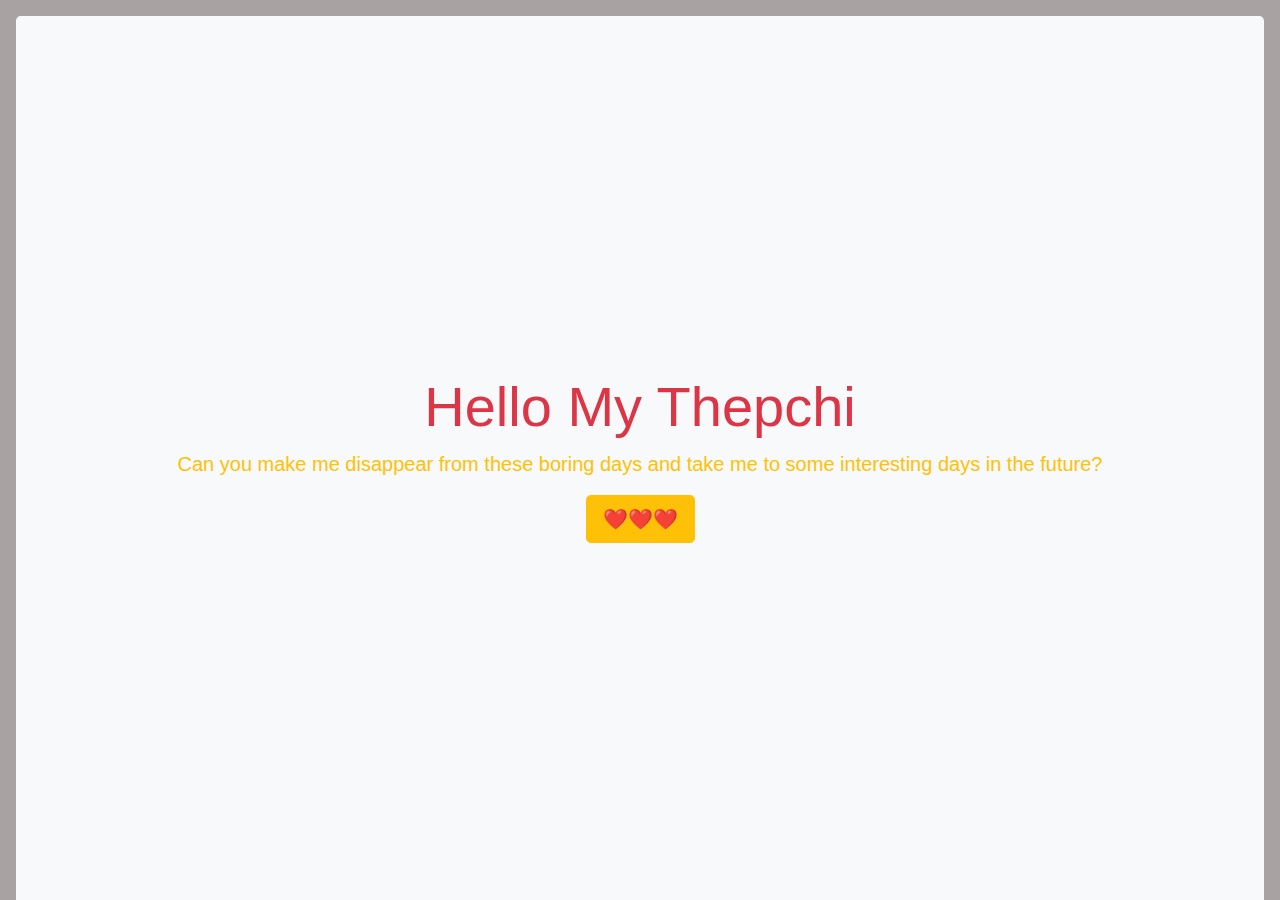
==== index.html @ c1748293 "Update index.html" ====
<!DOCTYPE html>
<html lang="en">
  <head>
    <meta charset="UTF-8" />
    <meta name="viewport" content="width=device-width, initial-scale=1.0" />
    <title>Document</title>
    <link
      rel="stylesheet"
      href="https://stackpath.bootstrapcdn.com/bootstrap/4.5.2/css/bootstrap.min.css"
      integrity="sha384-JcKb8q3iqJ61gNV9KGb8thSsNjpSL0n8PARn9HuZOnIxN0hoP+VmmDGMN5t9UJ0Z"
      crossorigin="anonymous"
    />
    <link
      rel="stylesheet"
      href="https://cdnjs.cloudflare.com/ajax/libs/font-awesome/5.14.0/css/all.min.css"
      integrity="sha512-1PKOgIY59xJ8Co8+NE6FZ+LOAZKjy+KY8iq0G4B3CyeY6wYHN3yt9PW0XpSriVlkMXe40PTKnXrLnZ9+fkDaog=="
      crossorigin="anonymous"
    />
    <link rel="stylesheet" href="./style.css" />
    <link rel="stylesheet" href="./ballon-style.css" />
  </head>
  <body>
    <div id="balloon-container">

              <div class="col-12 p-0">
                <div
                  class="jumbotron min-vh-100 text-center m-0 bg-light d-flex flex-column justify-content-center"
                >
                  <h1 class="display-4 text-danger">Hello My Thepchi</h1>
                  <p class="lead text-warning">
                    Can you make me disappear from these boring days and take me to
                    some interesting days in the future?
                  </p>
                  <p class="lead">
                    <a class="btn btn-warning btn-lg" href="#" role="button"
                      >❤️❤️❤️</a
                    >
                  </p>
                </div>
      </div>
    </div>
  </body>
  <script>

    function random(num) {
      return Math.floor(Math.random() * num);
    }

    function getRandomStyles() {
      var r = random(255);
      var g = random(255);
      var b = random(255);
      var mt = random(200);
      var ml = random(50);
      var dur = random(5) + 5;
      return `
  background-color: rgba(${r},${g},${b},0.7);
  color: rgba(${r},${g},${b},0.7); 
  box-shadow: inset -7px -3px 10px rgba(${r - 10},${g - 10},${b - 10},0.7);
  margin: ${mt}px 0 0 ${ml}px;
  animation: float ${dur}s ease-in infinite
  `;
    }

    function createBalloons(num) {
      var balloonContainer = document.getElementById("balloon-container");
      for (var i = num; i > 0; i--) {
        var balloon = document.createElement("div");
        balloon.className = "balloon";
        balloon.style.cssText = getRandomStyles();
        balloonContainer.append(balloon);
      }
    }

    window.onload = function () {
      createBalloons(100);
    };
  </script>
</html>
---- style.css ----
* {
  margin: 0;
  padding: 0;
}
body {
  background-color: #a8a2a2;
}
nav.navbar {
  align-content: center;
  position: sticky;
  background-color: white;
  z-index: 100;
  top: 0;
  box-shadow: 0px 5px 8px -9px rgba(0, 0, 0, 75);
  padding: 0px 20px; /* REMOVED TOP PADDING */

  flex-wrap: nowrap;
  overflow: auto;
}
.header {
  display: flex;
  justify-content: space-between;
  padding: 15px 20px 0;
  position: sticky;
  background-color: white;
  z-index: 100;
  top: 0;
  box-shadow: 0px 5px 8px -9px rgba(0, 0, 0, 75);
}

.fa-icon {
  color: #aaa6a6;
  font-size: x-large;
}
.header__left > img {
  height: 40px;
}
.header__left {
  display: flex;
  align-items: center;
}

.header__input {
  display: flex;
  align-items: center;
  background-color: #eff2f5;
  padding: 10px;
  margin-left: 10px;
  border-radius: 999px;
}
.header__input > input {
  border: none;
  background-color: transparent;
  outline-width: 0;
  padding-left: 10px;
}

.header__center {
  display: flex;
  flex-direction: row;
  justify-content: center;
}

.header__option {
  display: flex;
  align-items: center;
  padding: 0 2vw;
  cursor: pointer;
  height: 60px;

  border-bottom: 1px solid #f8f9fa; /* the fake border */
  border-bottom-width: 3px; /* fake border width */
}

/*modified css */

.header__center__option {
  list-style: none;
  display: flex;
  justify-content: space-between;
  align-items: center;
  list-style: none;
  margin-bottom: 0;
  height: 60px;
}

.header__center__item {
  display: flex;
  align-items: center;
  justify-content: center;
  cursor: pointer;
  font-weight: 400;
  padding: 0 2vw;
  height: 60px;

  margin-right: 8px;
  box-shadow: inset 0 3px #f8f9fa, inset 0 -3px #f8f9fa;
}

.header__center__item.active,
.header__center__item.active:hover {
  color: #1877f2;
  /* border-bottom: 1px solid #1877f2;
  border-bottom-width: 3px; */
  background-color: #f8f9fa;
  border-bottom-right-radius: 0px;
  border-bottom-left-radius: 0px;
}

.header__center__item:hover {
  background-color: #e9ebef;
  border-top-left-radius: 10px;
  border-top-right-radius: 10px;
  border-bottom-right-radius: 10px;
  border-bottom-left-radius: 10px;
}

.header_option-link {
  flex-direction: column;
  height: 52px;
  display: flex;
  text-decoration: none;
  justify-content: center;
  color: gray;
}
.header__center__item.active > .header_option-link > i {
  color: #1877f2;
}

.header_option-link:hover {
  color: gray;
}
.header__center__item.active {
  color: #1877f2;
  border-bottom: 1px solid #1877f2;
  border-bottom-width: 3px;
  background-color: #f8f9fa;
  border-top-right-radius: 1px;
  border-top-left-radius: 1px;
  right: 2px;
  left: 2px;
}

.header__info {
  display: flex;
  align-items: center;
  padding-right: 12px;
  margin-right: 8px;

  border-bottom-left-radius: 18px;
  border-top-right-radius: 18px;
  border-bottom-right-radius: 18px;
  border-top-left-radius: 18px;
  padding-left: 12px;
  cursor: pointer;

  transition: background-color 0.2s ease-in-out;
}

.header__info__name {
  font-size: 0.9375rem;
  font-weight: 600;
  color: #050505;
  margin-top: -4px;
  margin-bottom: -4px;
  line-height: 1.3333;
}
.header__right {
  display: flex;
}
.header__info > span {
  margin-left: 10px;
}

.header__items {
  display: flex;
  align-items: center;
  justify-content: center;
  margin-right: 8px;
  cursor: pointer;
  width: 40px;
  height: 40px;
  background-color: #e4e6eb;
  border-radius: 50%;
  transition: background-color 0.2s ease-in-out;
  transition-timing-function: cubic-bezier(0, 0, 1, 1);
}
.header__info img {
  width: 28px;
  height: 28px;
  border-radius: 50%;
  margin-left: -8px;
}

.header__info:hover {
  background-color: #e4e6eb;
}

/* .header__center__option li.active-tab {
  border-bottom: 3px solid #1877f2;
  border-top-right-radius: 1px;
  border-top-left-radius: 1px;
  content: " ";
  position: absolute;
  left: 0;
  position: absolute;
  right: 0;
  bottom: 0px;
} */

.header__option {
  position: relative;
}
.search__header__card {
  top: 0;
  left: 0;
  position: fixed;
  width: 100%;
  z-index: 4;
  background-color: #ffffff;
  box-sizing: border-box;
  max-width: 100vw;
  height: 60px;
  width: 320px;
}
.search__header__card__input {
  padding-right: 20px;
  padding-left: 20px;
  box-sizing: border-box;
  display: flex;
  height: 60px;
  align-items: center;
}

.search__box {
  width: 100%;
  border: 0;
  display: block;
  border-bottom-right-radius: 8px;
  border-bottom-left-radius: 8px;
  position: relative;
  box-sizing: border-box;
  padding-bottom: 8px;
  padding-left: 8px;
  display: flex;
  background-color: #ffffff;
  flex-direction: column;
  flex-grow: 1;
}

.header__close {
  height: 40px;
  width: 40px;
  border-radius: 50%;
  display: flex;
  align-items: center;
  justify-content: center;
  background-color: #e4e6eb;
  cursor: pointer;
}

.centered {
  display: flex;
  justify-content: center;
  align-items: center;
}
---- ballon-style.css ----
body {
  margin: 0;
}

#balloon-container {
  height: 100vh;
  padding: 1em;
  box-sizing: border-box;
  display: flex;
  flex-wrap: wrap;
  overflow: hidden;
}

.balloon {
  height: 125px;
  width: 105px;
  border-radius: 75% 75% 70% 70%;
  position: relative;
}

.balloon:before {
  content: "";
  height: 75px;
  width: 1px;
  padding: 1px;
  background-color: #fdfd96;
  display: block;
  position: absolute;
  top: 125px;
  left: 0;
  right: 0;
  margin: auto;
}

.balloon:after {
  content: "▲";
  text-align: center;
  display: block;
  position: absolute;
  color: inherit;
  top: 120px;
  left: 0;
  right: 0;
  margin: auto;
}

@keyframes float {
  from {
    transform: translateY(100vh);
    opacity: 1;
  }
  to {
    transform: translateY(-300vh);
    opacity: 0;
  }
}
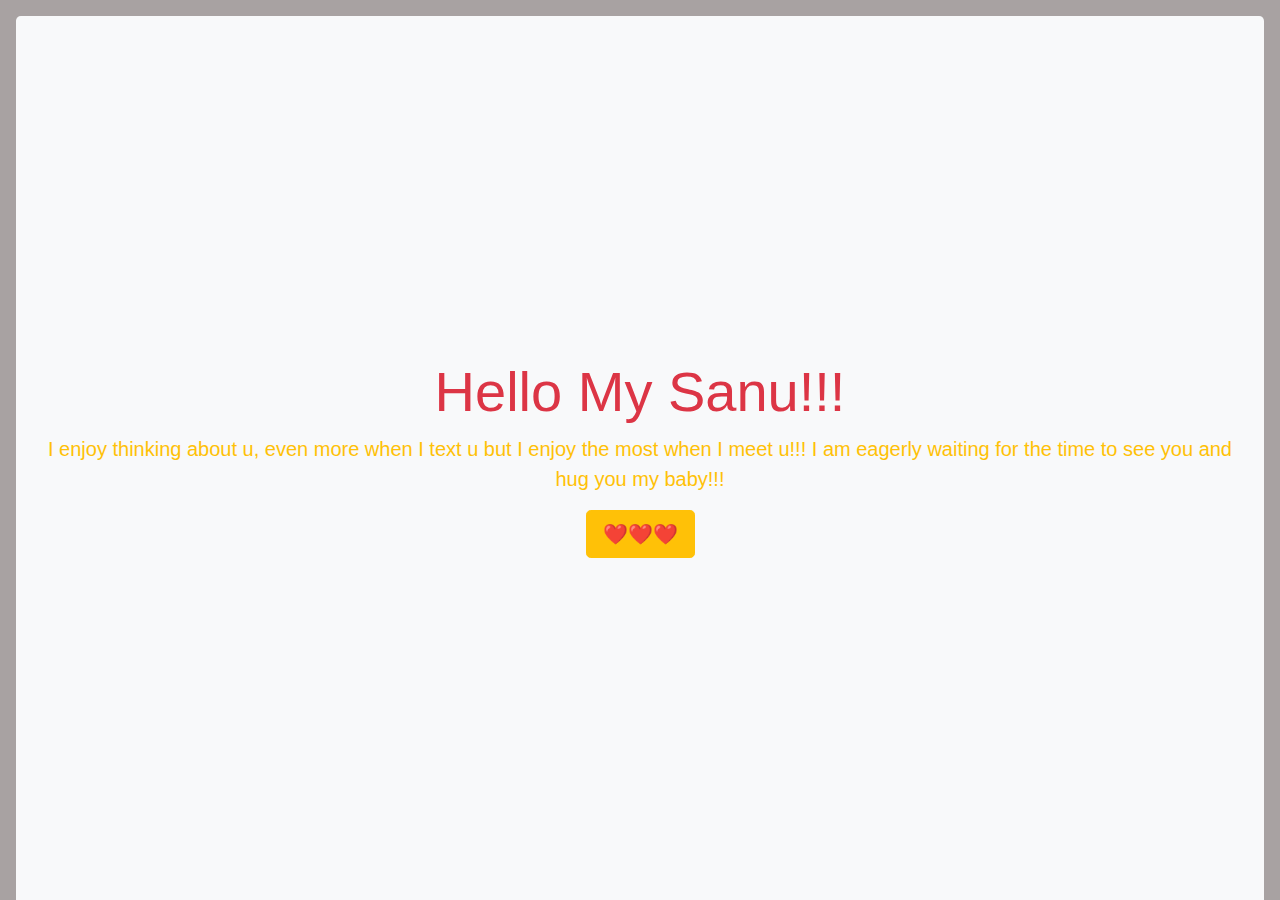
==== commit 98550acf: "Update index.html" ====
--- a/index.html
+++ b/index.html
@@ -26,10 +26,10 @@
                 <div
                   class="jumbotron min-vh-100 text-center m-0 bg-light d-flex flex-column justify-content-center"
                 >
-                  <h1 class="display-4 text-danger">Hello My Thepchi</h1>
+                  <h1 class="display-4 text-danger">Hello My Sanu!!!</h1>
                   <p class="lead text-warning">
-                    Can you make me disappear from these boring days and take me to
-                    some interesting days in the future?
+                      I enjoy thinking about u, even more when I text u but I enjoy the most when I meet u!!!
+                      I am eagerly waiting for the time to see you and hug you my baby!!!
                   </p>
                   <p class="lead">
                     <a class="btn btn-warning btn-lg" href="#" role="button"
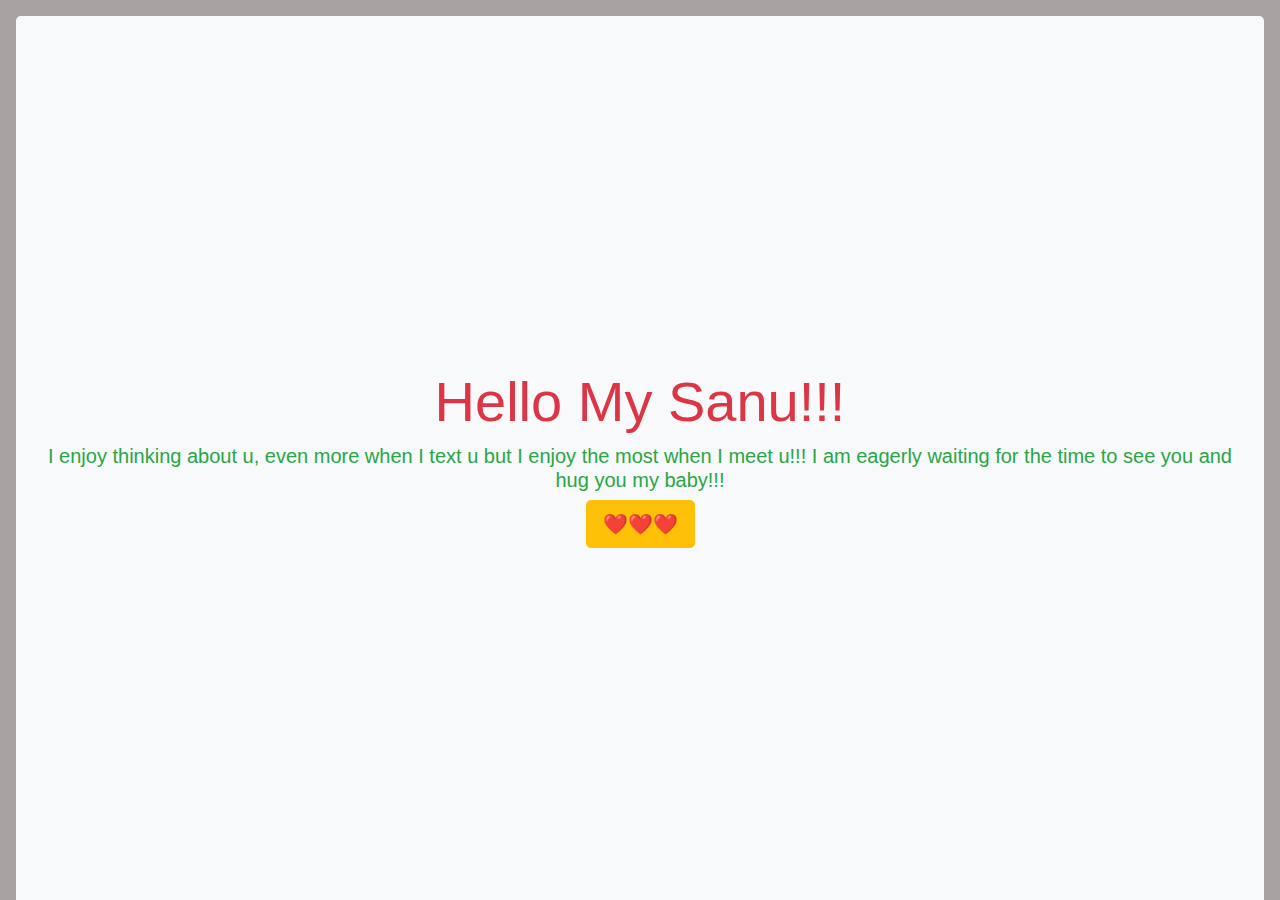
==== commit cacea4e2: "Update index.html" ====
--- a/index.html
+++ b/index.html
@@ -3,7 +3,7 @@
   <head>
     <meta charset="UTF-8" />
     <meta name="viewport" content="width=device-width, initial-scale=1.0" />
-    <title>Document</title>
+    <title>Love for you!!!</title>
     <link
       rel="stylesheet"
       href="https://stackpath.bootstrapcdn.com/bootstrap/4.5.2/css/bootstrap.min.css"
@@ -27,10 +27,10 @@
                   class="jumbotron min-vh-100 text-center m-0 bg-light d-flex flex-column justify-content-center"
                 >
                   <h1 class="display-4 text-danger">Hello My Sanu!!!</h1>
-                  <p class="lead text-warning">
+                  <h2 class="lead text-success">
                       I enjoy thinking about u, even more when I text u but I enjoy the most when I meet u!!!
                       I am eagerly waiting for the time to see you and hug you my baby!!!
-                  </p>
+                  </h2>
                   <p class="lead">
                     <a class="btn btn-warning btn-lg" href="#" role="button"
                       >❤️❤️❤️</a
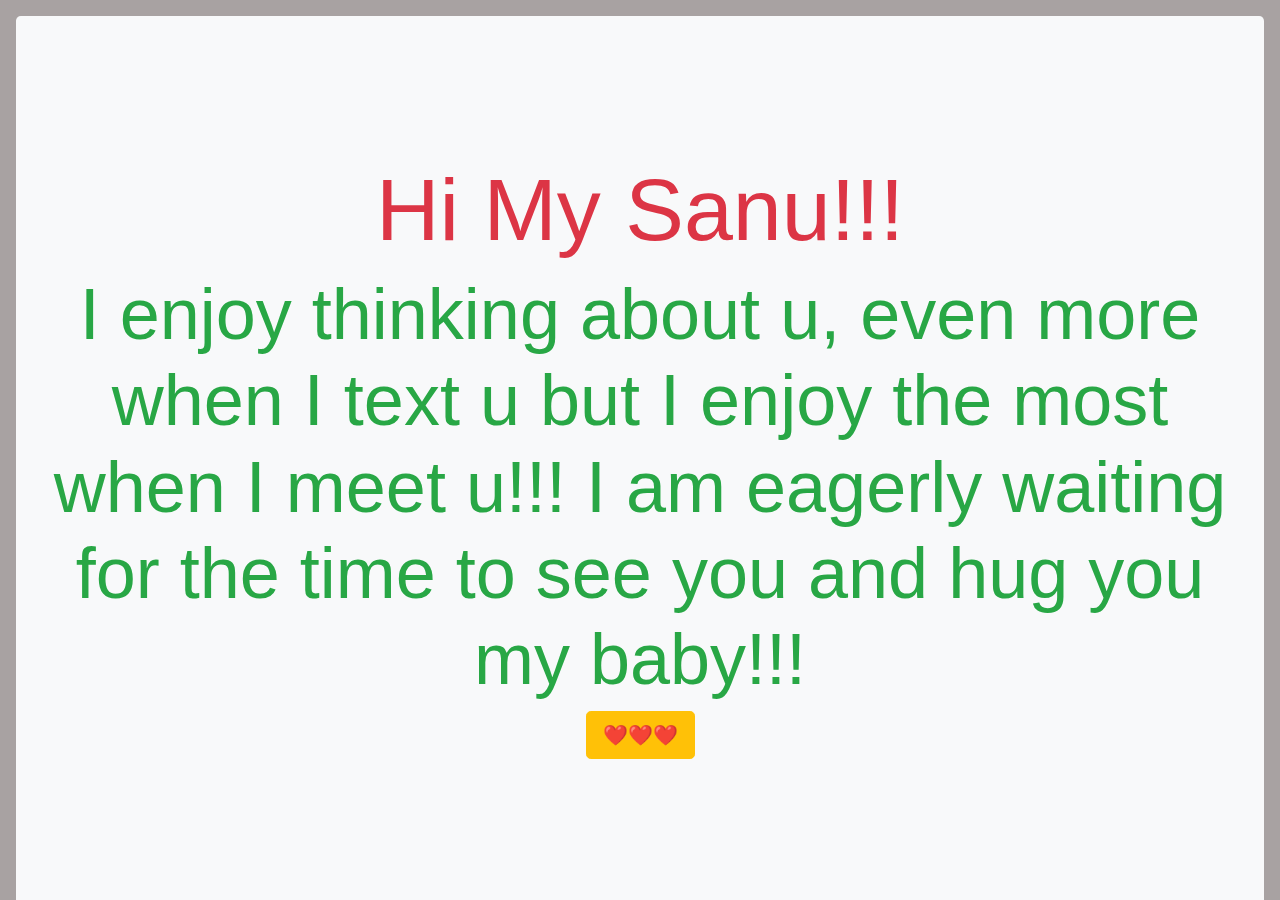
==== commit 6de0c46a: "Update index.html" ====
--- a/index.html
+++ b/index.html
@@ -26,8 +26,8 @@
                 <div
                   class="jumbotron min-vh-100 text-center m-0 bg-light d-flex flex-column justify-content-center"
                 >
-                  <h1 class="display-4 text-danger">Hello My Sanu!!!</h1>
-                  <h2 class="lead text-success">
+                  <h1 class="display-2 text-danger">Hi My Sanu!!!</h1>
+                  <h2 class="display-3 text-success">
                       I enjoy thinking about u, even more when I text u but I enjoy the most when I meet u!!!
                       I am eagerly waiting for the time to see you and hug you my baby!!!
                   </h2>
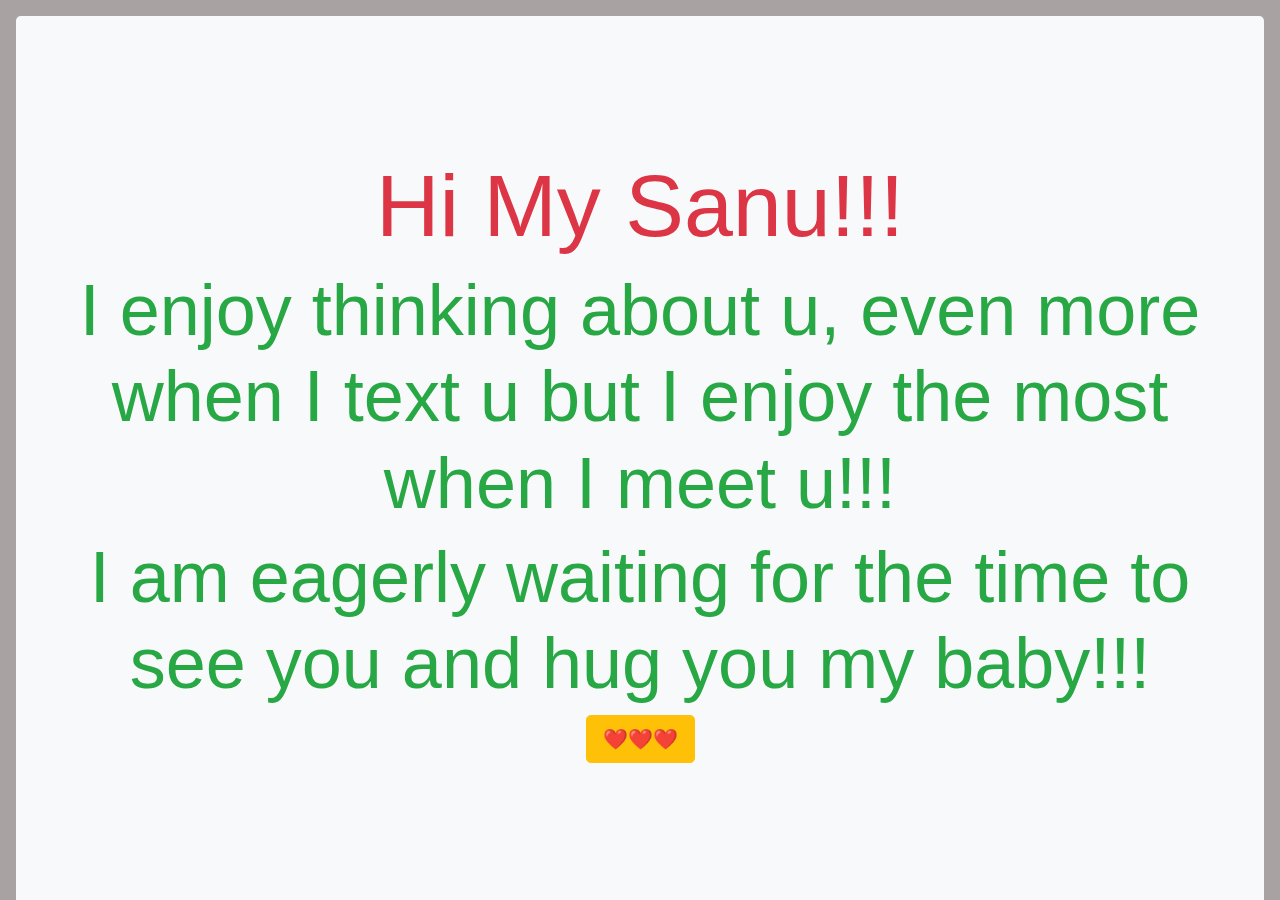
==== commit 20d90a75: "Update index.html" ====
--- a/index.html
+++ b/index.html
@@ -29,6 +29,8 @@
                   <h1 class="display-2 text-danger">Hi My Sanu!!!</h1>
                   <h2 class="display-3 text-success">
                       I enjoy thinking about u, even more when I text u but I enjoy the most when I meet u!!!
+                  </h2>
+                  <h2 class="display-3 text-success">
                       I am eagerly waiting for the time to see you and hug you my baby!!!
                   </h2>
                   <p class="lead">
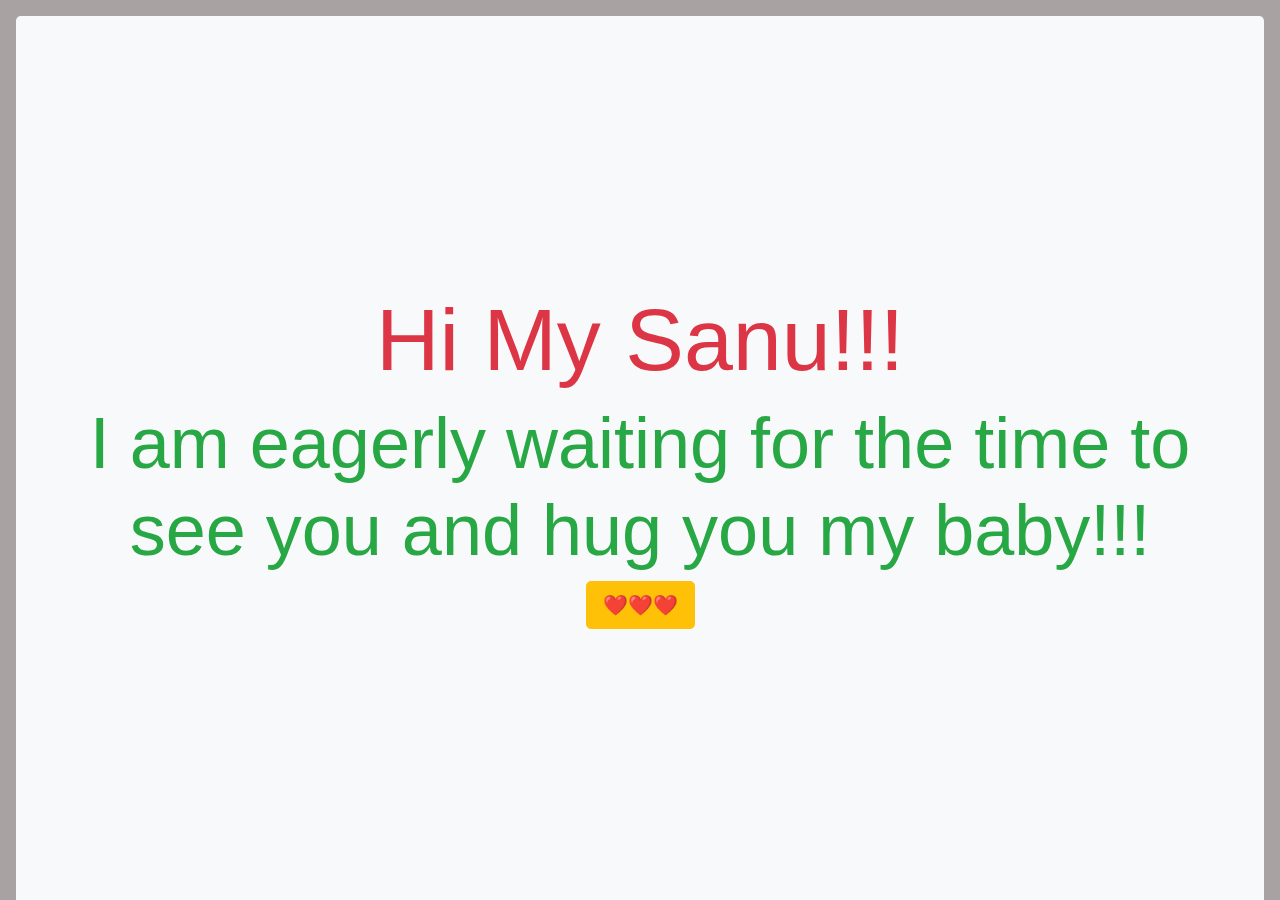
==== commit 65c3f597: "Update index.html" ====
--- a/index.html
+++ b/index.html
@@ -27,9 +27,6 @@
                   class="jumbotron min-vh-100 text-center m-0 bg-light d-flex flex-column justify-content-center"
                 >
                   <h1 class="display-2 text-danger">Hi My Sanu!!!</h1>
-                  <h2 class="display-3 text-success">
-                      I enjoy thinking about u, even more when I text u but I enjoy the most when I meet u!!!
-                  </h2>
                   <h2 class="display-3 text-success">
                       I am eagerly waiting for the time to see you and hug you my baby!!!
                   </h2>
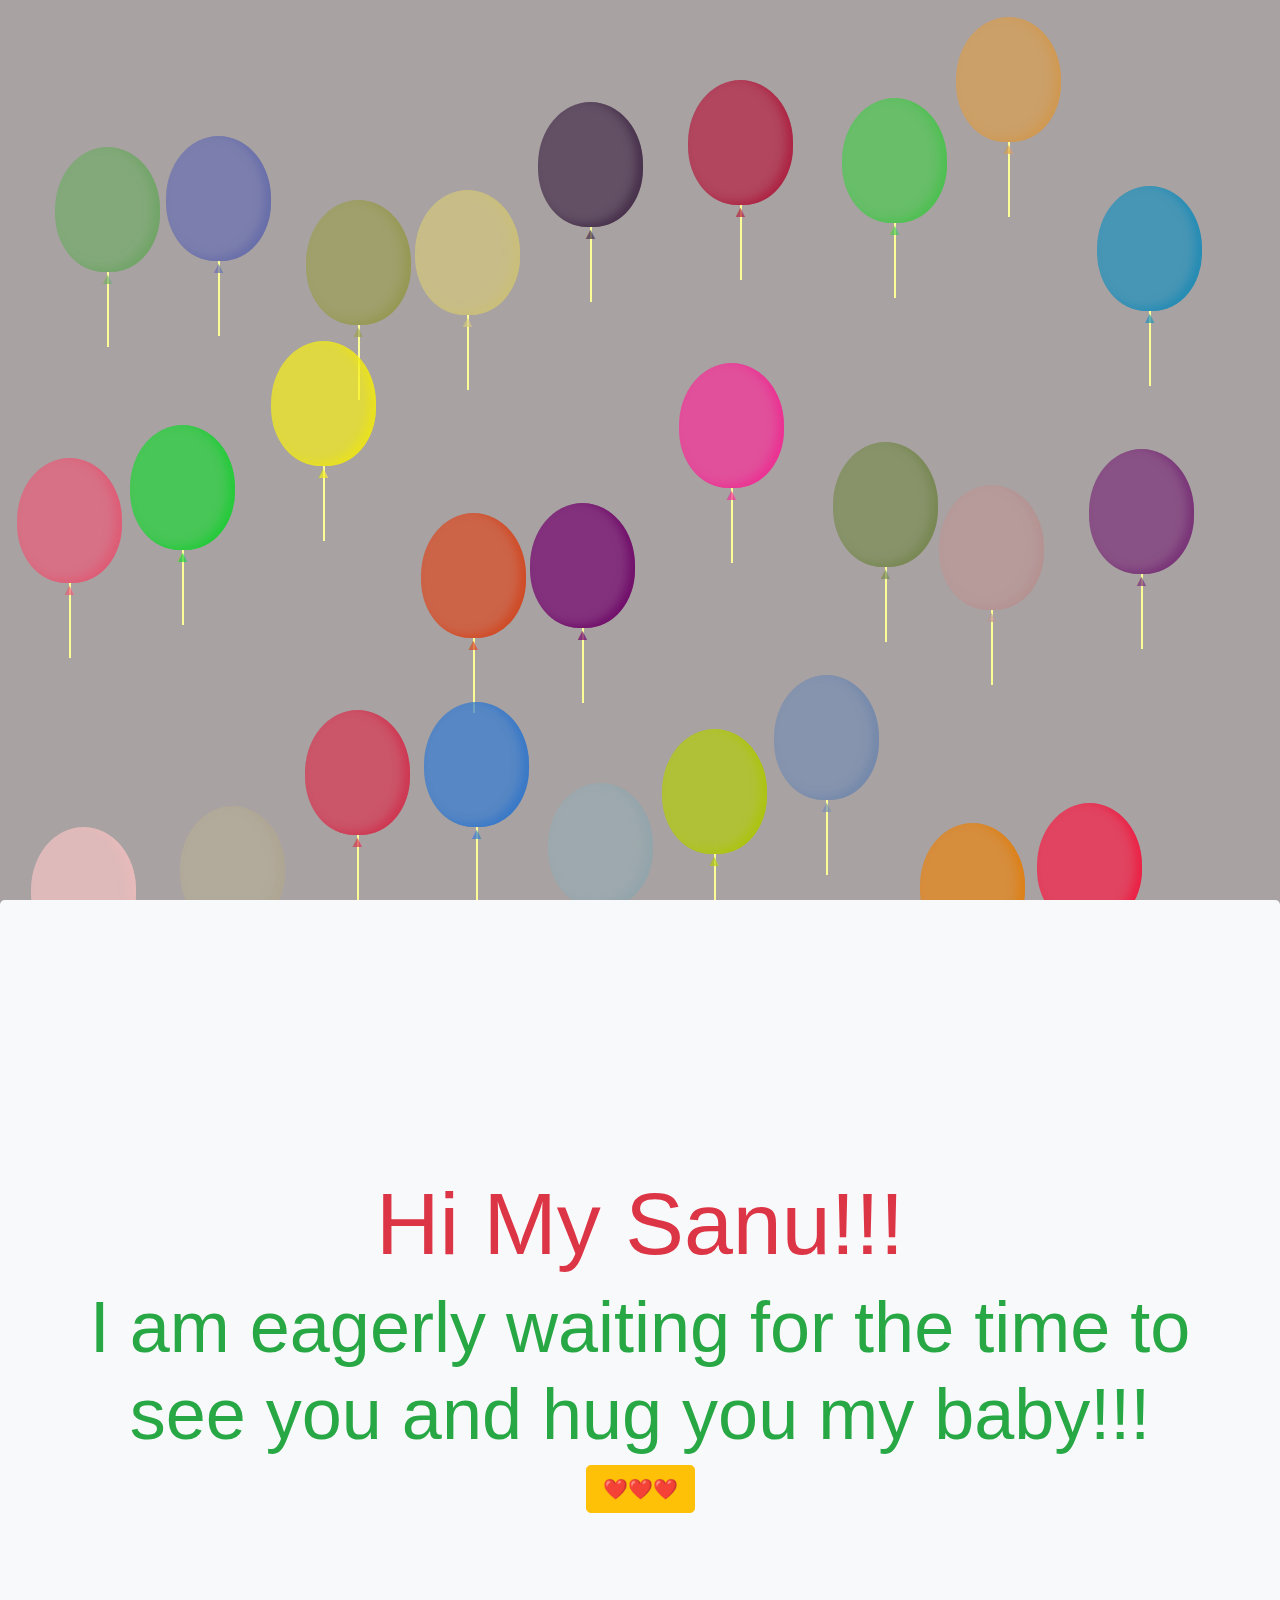
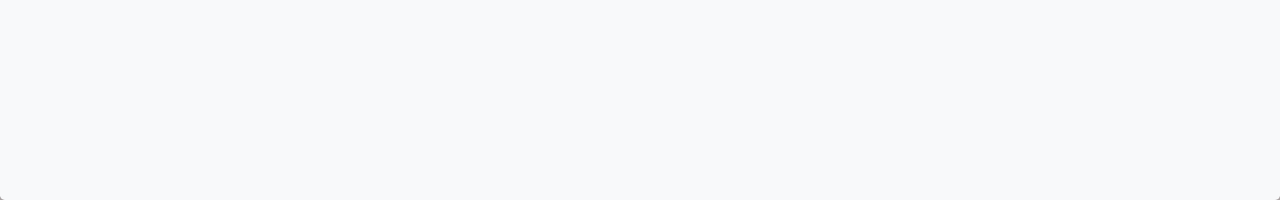
==== commit f43d2499: "Update index.html" ====
--- a/index.html
+++ b/index.html
@@ -21,8 +21,10 @@
   </head>
   <body>
     <div id="balloon-container">
-
-              <div class="col-12 p-0">
+    </div>
+    <div class="container-fluid">
+      <div class="row">
+                      <div class="col-12 p-0">
                 <div
                   class="jumbotron min-vh-100 text-center m-0 bg-light d-flex flex-column justify-content-center"
                 >
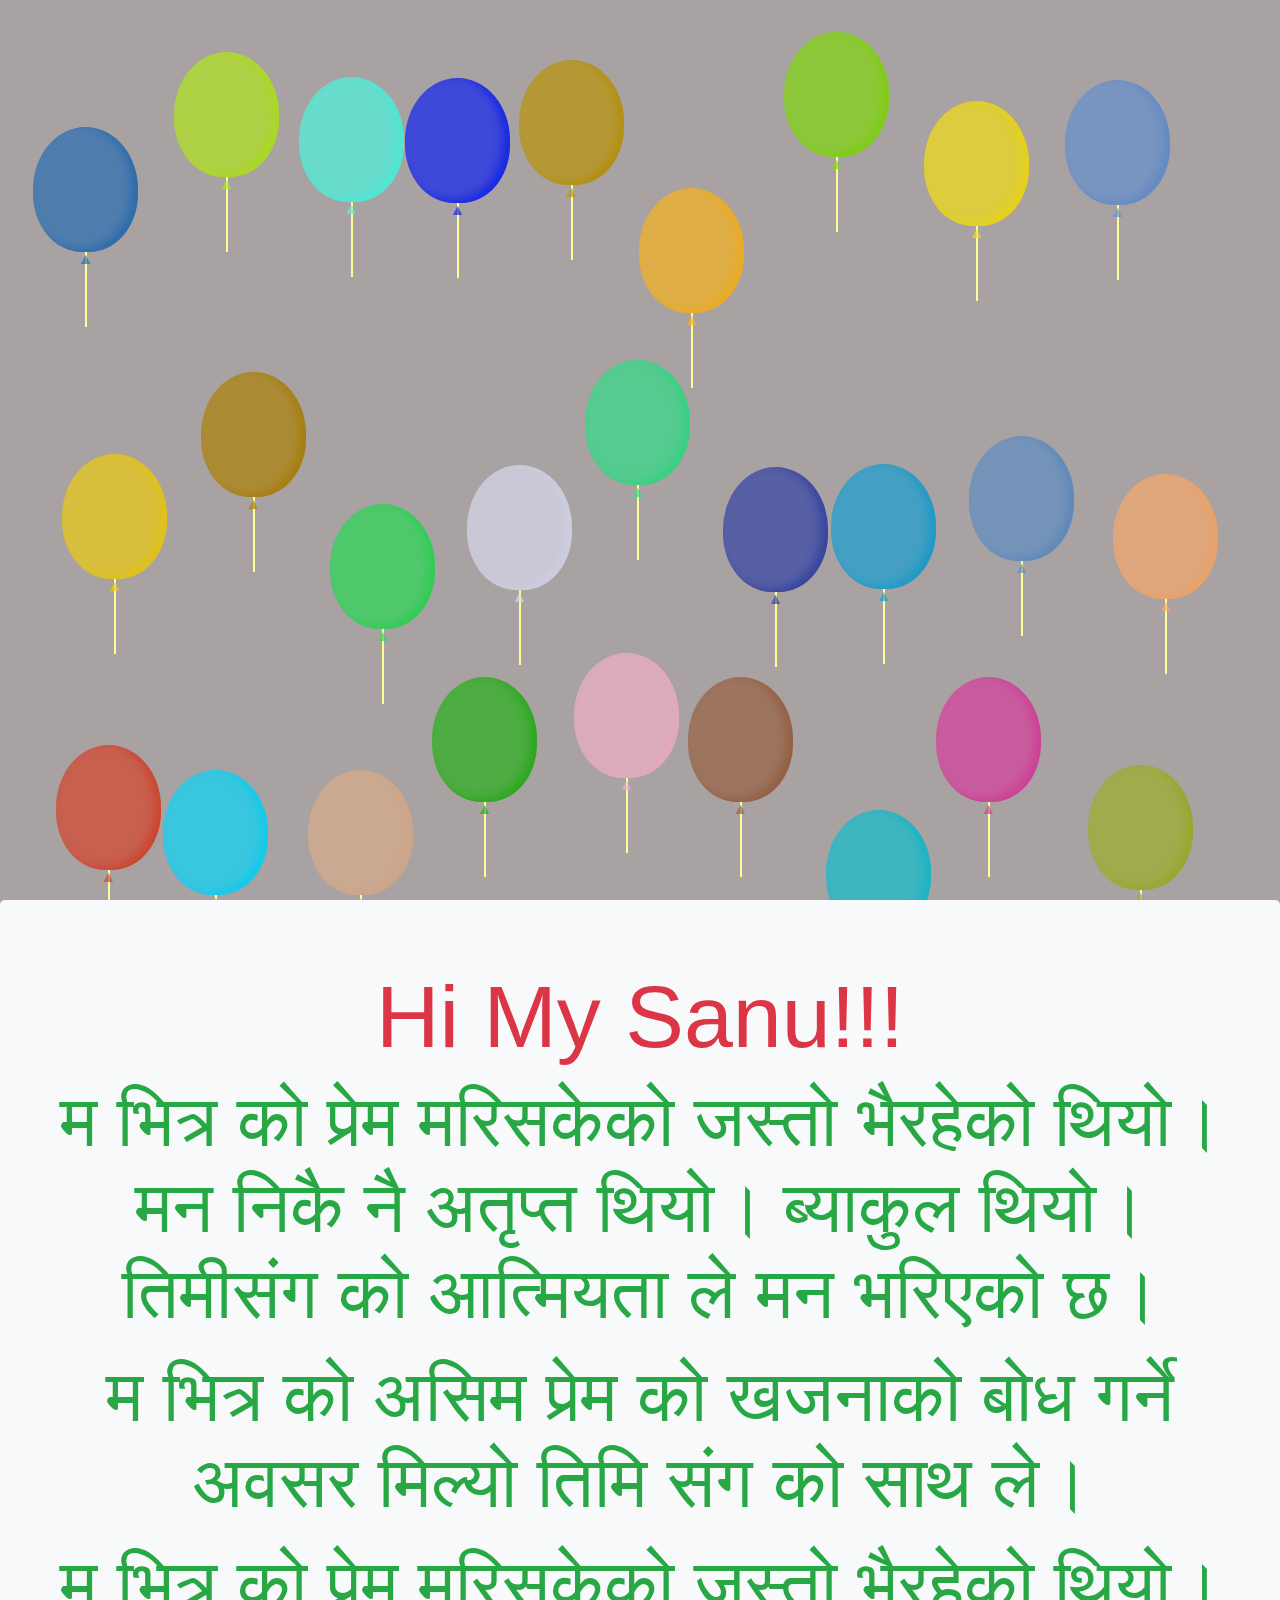
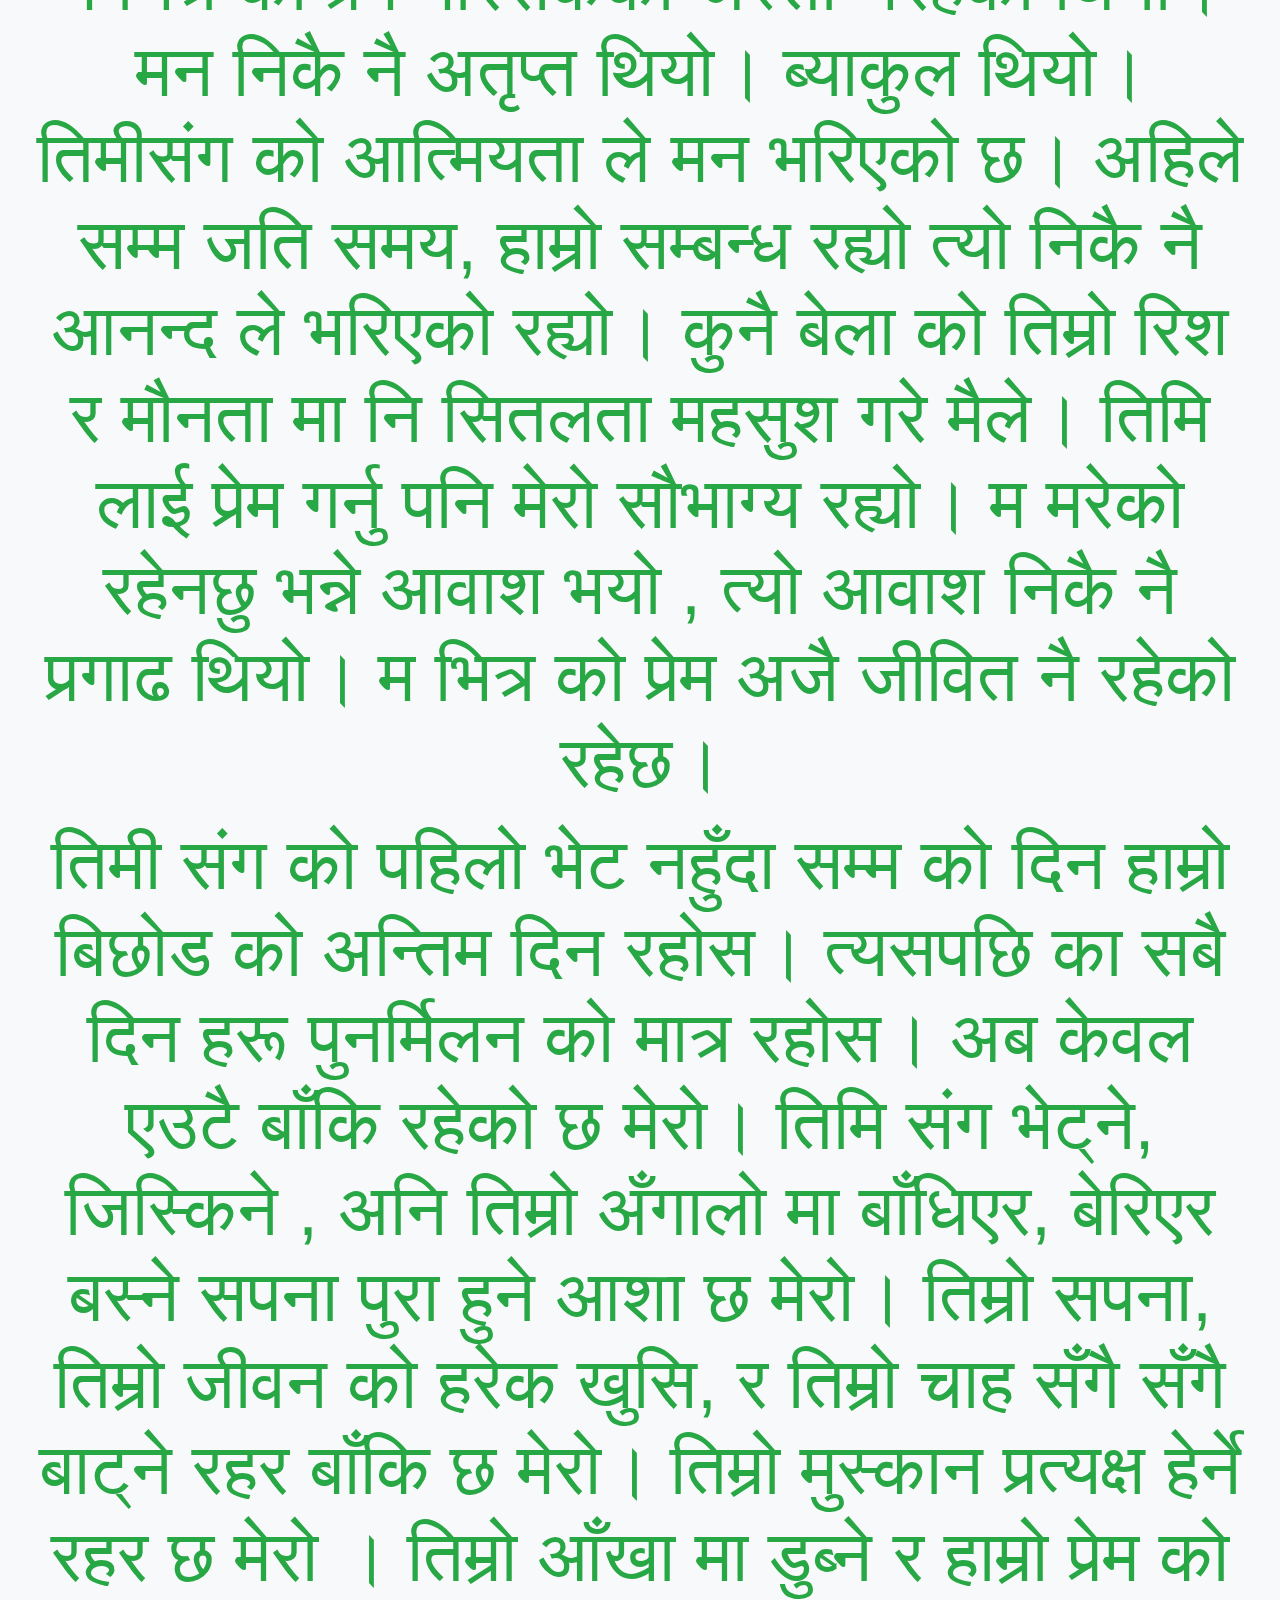
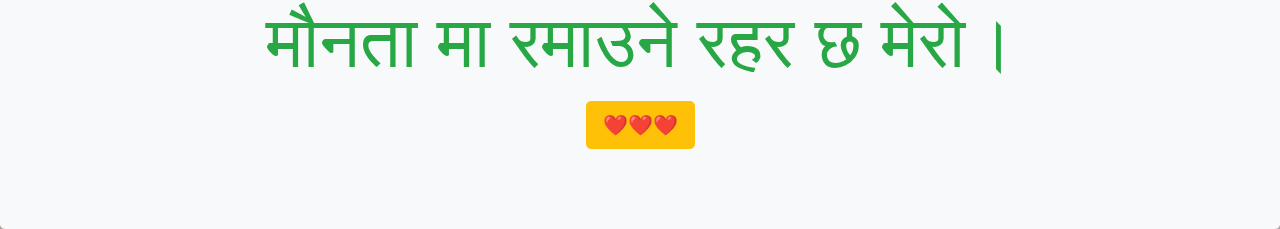
==== commit 297a093e: "Update index.html" ====
--- a/index.html
+++ b/index.html
@@ -29,9 +29,34 @@
                   class="jumbotron min-vh-100 text-center m-0 bg-light d-flex flex-column justify-content-center"
                 >
                   <h1 class="display-2 text-danger">Hi My Sanu!!!</h1>
-                  <h2 class="display-3 text-success">
-                      I am eagerly waiting for the time to see you and hug you my baby!!!
-                  </h2>
+
+
+                  <p class="display-3 text-success">
+                      म भित्र को प्रेम मरिसकेको जस्तो भैरहेको थियो। मन निकै नै अतृप्त थियो।  ब्याकुल थियो।  तिमीसंग को आत्मियता ले मन भरिएको छ।
+                  </p>
+
+
+                  <p class="display-3 text-success">
+म भित्र को असिम प्रेम को खजनाको बोध गर्ने अवसर मिल्यो तिमि संग को साथ ले। 
+                  </p>
+
+
+                  <p class="display-3 text-success">
+                      म भित्र को प्रेम मरिसकेको जस्तो भैरहेको थियो। मन निकै नै अतृप्त थियो।  ब्याकुल थियो।  तिमीसंग को आत्मियता ले मन भरिएको छ। अहिले सम्म जति समय, हाम्रो सम्बन्ध रह्यो त्यो निकै नै आनन्द ले भरिएको रह्यो।  कुनै बेला को तिम्रो रिश र मौनता मा नि सितलता महसुश गरे मैले। 
+तिमि लाई प्रेम गर्नु पनि मेरो सौभाग्य रह्यो। म मरेको रहेनछु भन्ने  आवाश भयो , त्यो आवाश निकै नै प्रगाढ थियो।  म भित्र को प्रेम अजै जीवित नै रहेको रहेछ।</p>
+
+
+                  <p class="display-3 text-success">
+तिमी संग को पहिलो भेट नहुँदा  सम्म को दिन हाम्रो बिछोड को अन्तिम दिन रहोस। 
+त्यसपछि का सबै दिन हरू पुनर्मिलन को मात्र रहोस।
+
+अब केवल एउटै  बाँकि रहेको छ मेरो। 
+
+तिमि संग भेट्ने, जिस्किने , अनि तिम्रो अँगालो मा बाँधिएर, बेरिएर बस्ने सपना  पुरा हुने आशा छ मेरो। 
+तिम्रो सपना, तिम्रो जीवन को हरेक खुसि, र तिम्रो चाह  सँगै सँगै बाट्ने रहर बाँकि छ मेरो। तिम्रो मुस्कान प्रत्यक्ष  हेर्ने रहर  छ मेरो । तिम्रो आँखा मा डुब्ने र हाम्रो प्रेम को मौनता मा रमाउने रहर छ मेरो। 
+
+
+                  </p>
                   <p class="lead">
                     <a class="btn btn-warning btn-lg" href="#" role="button"
                       >❤️❤️❤️</a
